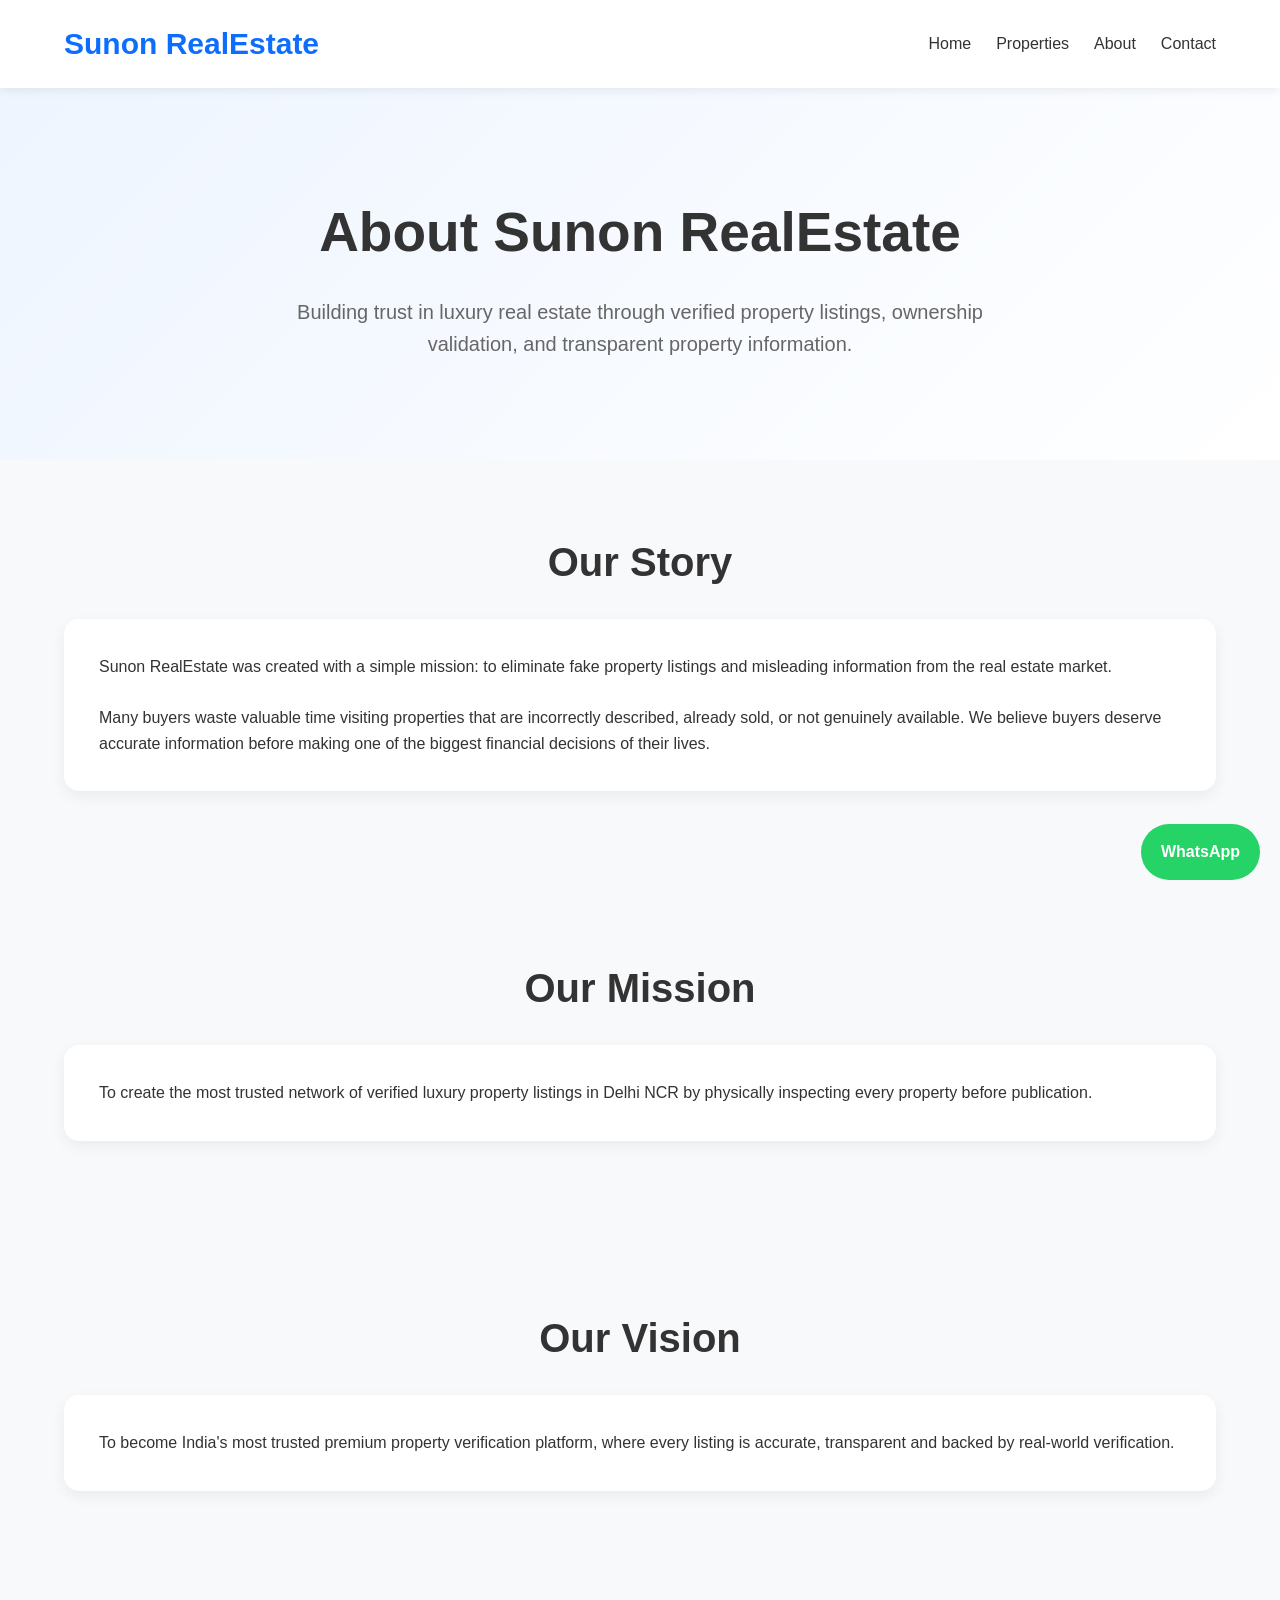
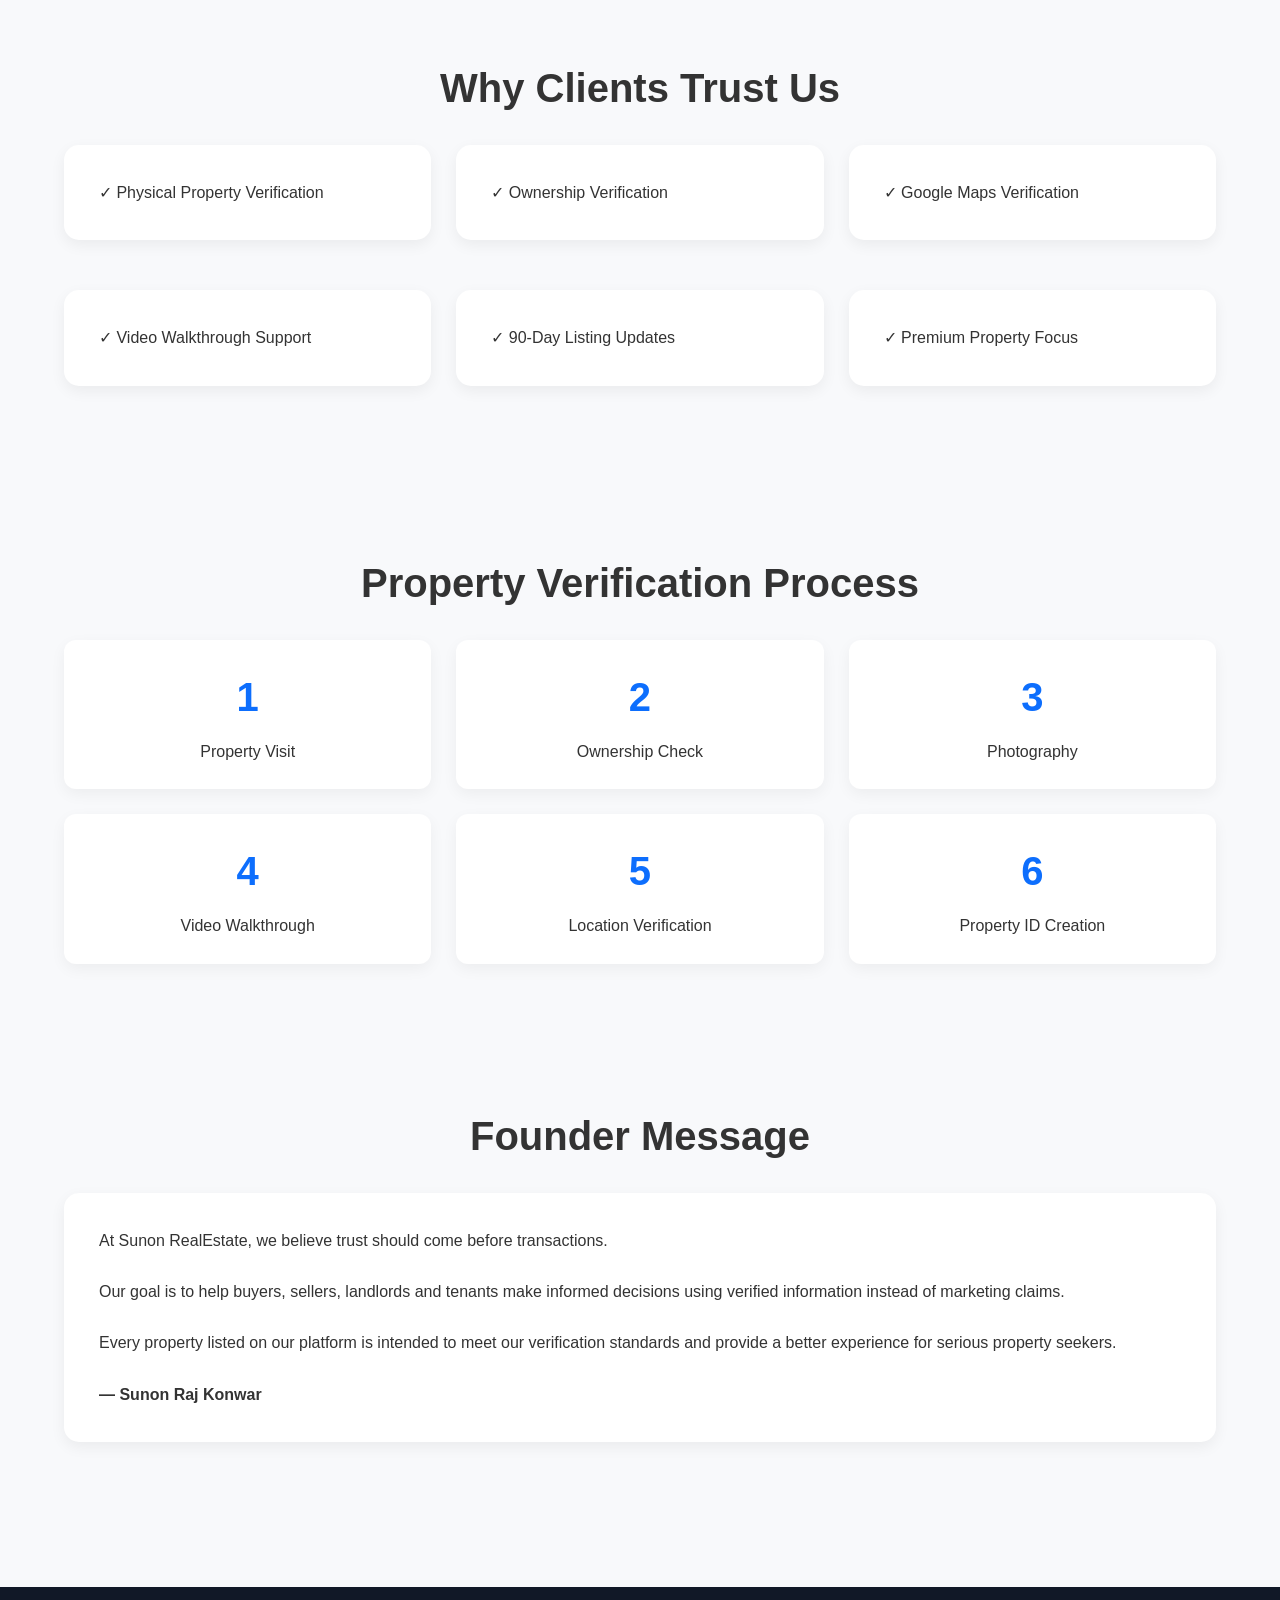
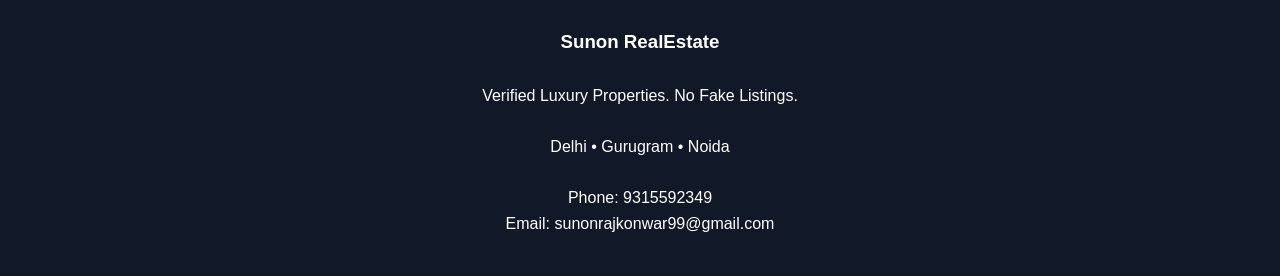
==== about.html @ 200cdff7 "Create about.html" ====
<!DOCTYPE html>
<html lang="en">
<head>
<meta charset="UTF-8">
<meta name="viewport" content="width=device-width, initial-scale=1.0">
<title>About Us | Sunon RealEstate</title>

<style>

*{
margin:0;
padding:0;
box-sizing:border-box;
font-family:Arial,sans-serif;
}

body{
background:#f8f9fb;
color:#333;
line-height:1.6;
}

.container{
width:90%;
max-width:1200px;
margin:auto;
}

header{
background:white;
position:sticky;
top:0;
z-index:1000;
box-shadow:0 2px 10px rgba(0,0,0,0.08);
}

nav{
display:flex;
justify-content:space-between;
align-items:center;
padding:20px 0;
}

.logo{
font-size:30px;
font-weight:bold;
color:#0d6efd;
}

nav ul{
display:flex;
list-style:none;
}

nav ul li{
margin-left:25px;
}

nav ul li a{
text-decoration:none;
color:#333;
font-weight:500;
}

.hero{
background:linear-gradient(135deg,#eef5ff,#ffffff);
padding:100px 0;
text-align:center;
}

.hero h1{
font-size:55px;
margin-bottom:20px;
}

.hero p{
max-width:700px;
margin:auto;
font-size:20px;
color:#666;
}

.section{
padding:70px 0;
}

.section h2{
font-size:40px;
margin-bottom:25px;
text-align:center;
}

.card{
background:white;
padding:35px;
border-radius:15px;
box-shadow:0 5px 15px rgba(0,0,0,0.06);
margin-bottom:25px;
}

.grid{
display:grid;
grid-template-columns:repeat(auto-fit,minmax(300px,1fr));
gap:25px;
}

.step{
background:white;
padding:25px;
border-radius:12px;
box-shadow:0 5px 15px rgba(0,0,0,0.05);
text-align:center;
}

.step-number{
font-size:40px;
font-weight:bold;
color:#0d6efd;
margin-bottom:10px;
}

.footer{
background:#111827;
color:white;
padding:40px;
text-align:center;
margin-top:50px;
}

.whatsapp{
position:fixed;
bottom:20px;
right:20px;
background:#25D366;
color:white;
padding:15px 20px;
border-radius:50px;
text-decoration:none;
font-weight:bold;
}

@media(max-width:768px){

.hero h1{
font-size:38px;
}

nav{
flex-direction:column;
}

nav ul{
margin-top:15px;
}

}

</style>
</head>

<body>

<header>

<div class="container">

<nav>

<div class="logo">
Sunon RealEstate
</div>

<ul>
<li><a href="index.html">Home</a></li>
<li><a href="properties.html">Properties</a></li>
<li><a href="about.html">About</a></li>
<li><a href="contact.html">Contact</a></li>
</ul>

</nav>

</div>

</header>

<section class="hero">

<div class="container">

<h1>About Sunon RealEstate</h1>

<p>
Building trust in luxury real estate through verified property listings,
ownership validation, and transparent property information.
</p>

</div>

</section>

<section class="section">

<div class="container">

<h2>Our Story</h2>

<div class="card">

<p>
Sunon RealEstate was created with a simple mission:
to eliminate fake property listings and misleading information
from the real estate market.
</p>

<br>

<p>
Many buyers waste valuable time visiting properties that
are incorrectly described, already sold, or not genuinely available.
We believe buyers deserve accurate information before making
one of the biggest financial decisions of their lives.
</p>

</div>

</div>

</section>

<section class="section">

<div class="container">

<h2>Our Mission</h2>

<div class="card">

<p>
To create the most trusted network of verified luxury property
listings in Delhi NCR by physically inspecting every property
before publication.
</p>

</div>

</div>

</section>

<section class="section">

<div class="container">

<h2>Our Vision</h2>

<div class="card">

<p>
To become India's most trusted premium property verification platform,
where every listing is accurate, transparent and backed by
real-world verification.
</p>

</div>

</div>

</section>

<section class="section">

<div class="container">

<h2>Why Clients Trust Us</h2>

<div class="grid">

<div class="card">
✓ Physical Property Verification
</div>

<div class="card">
✓ Ownership Verification
</div>

<div class="card">
✓ Google Maps Verification
</div>

<div class="card">
✓ Video Walkthrough Support
</div>

<div class="card">
✓ 90-Day Listing Updates
</div>

<div class="card">
✓ Premium Property Focus
</div>

</div>

</div>

</section>

<section class="section">

<div class="container">

<h2>Property Verification Process</h2>

<div class="grid">

<div class="step">
<div class="step-number">1</div>
Property Visit
</div>

<div class="step">
<div class="step-number">2</div>
Ownership Check
</div>

<div class="step">
<div class="step-number">3</div>
Photography
</div>

<div class="step">
<div class="step-number">4</div>
Video Walkthrough
</div>

<div class="step">
<div class="step-number">5</div>
Location Verification
</div>

<div class="step">
<div class="step-number">6</div>
Property ID Creation
</div>

</div>

</div>

</section>

<section class="section">

<div class="container">

<h2>Founder Message</h2>

<div class="card">

<p>
At Sunon RealEstate, we believe trust should come before
transactions.
</p>

<br>

<p>
Our goal is to help buyers, sellers, landlords and tenants
make informed decisions using verified information instead of
marketing claims.
</p>

<br>

<p>
Every property listed on our platform is intended to meet
our verification standards and provide a better experience
for serious property seekers.
</p>

<br>

<strong>
— Sunon Raj Konwar
</strong>

</div>

</div>

</section>

<footer class="footer">

<h3>Sunon RealEstate</h3>

<br>

<p>
Verified Luxury Properties. No Fake Listings.
</p>

<br>

<p>
Delhi • Gurugram • Noida
</p>

<br>

<p>
Phone: 9315592349
</p>

<p>
Email: sunonrajkonwar99@gmail.com
</p>

</footer>

<a href="https://wa.me/919315592349" class="whatsapp">
WhatsApp
</a>

</body>
</html>
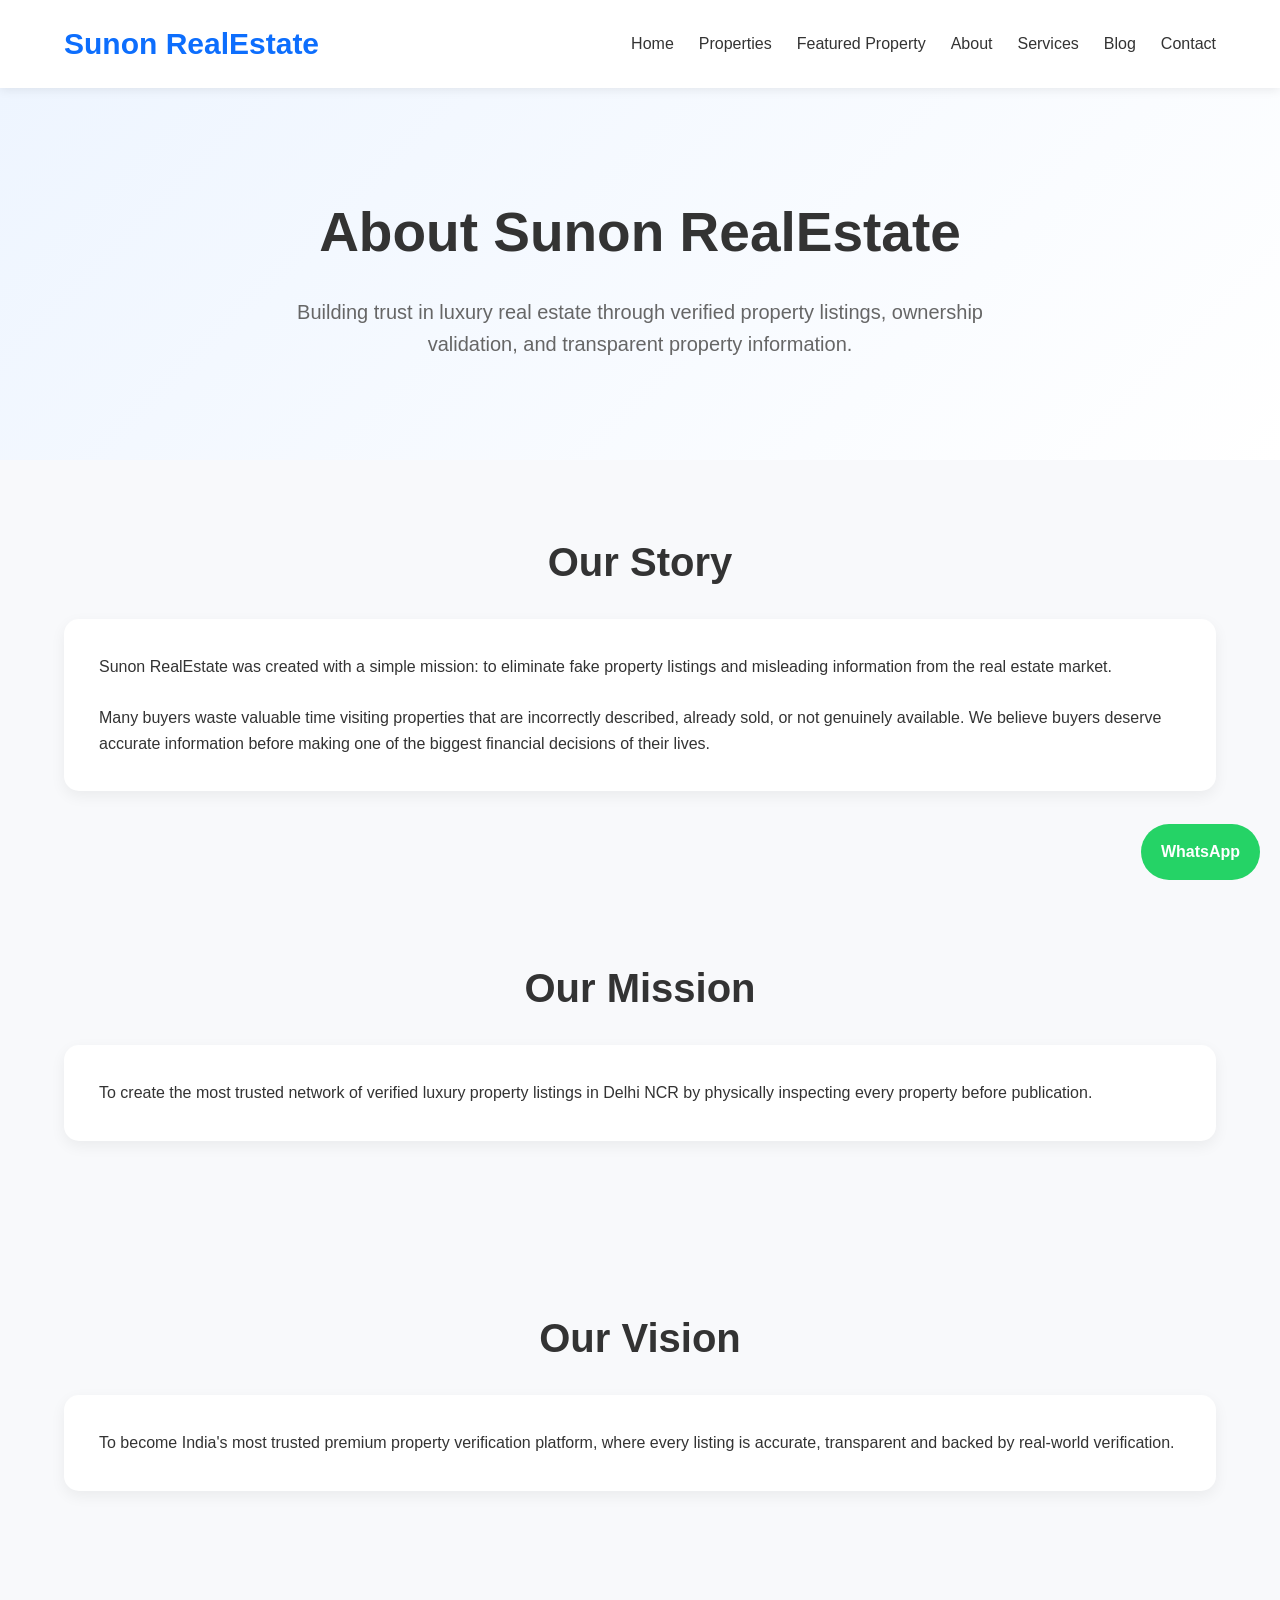
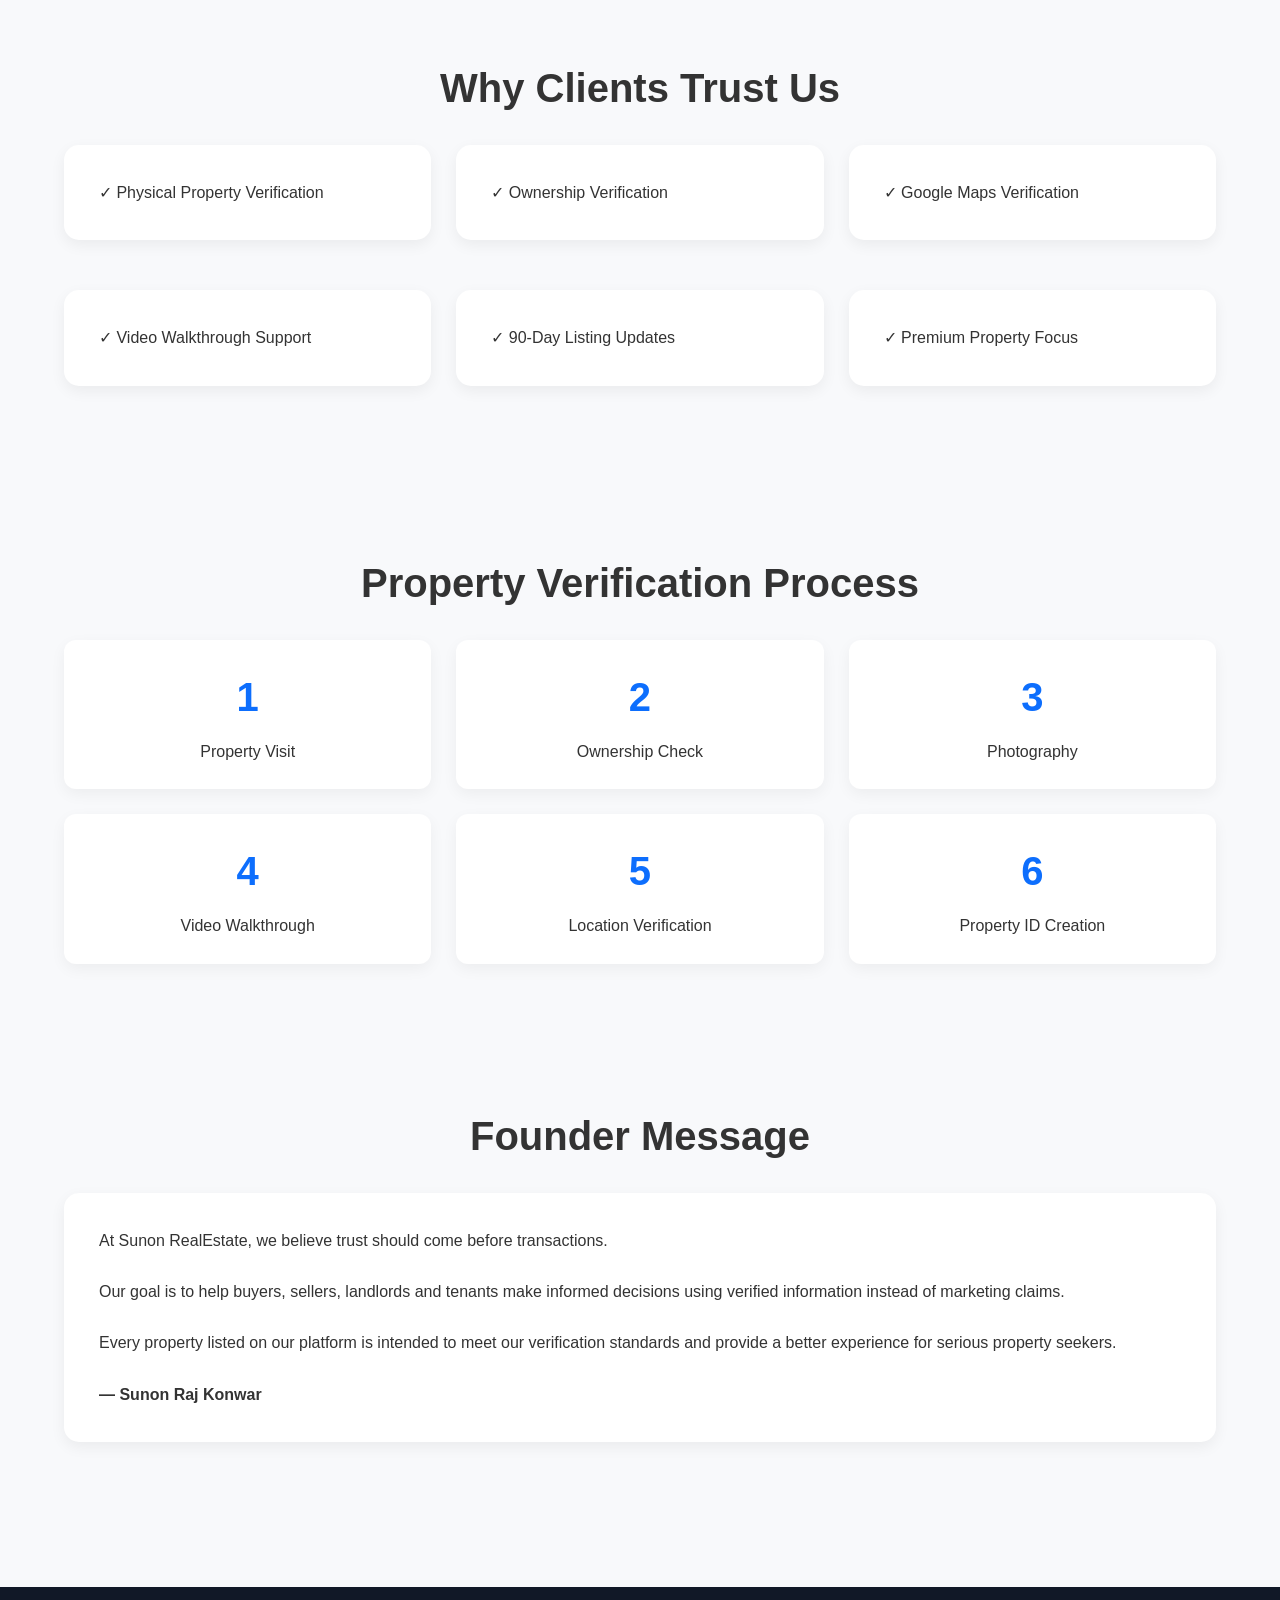
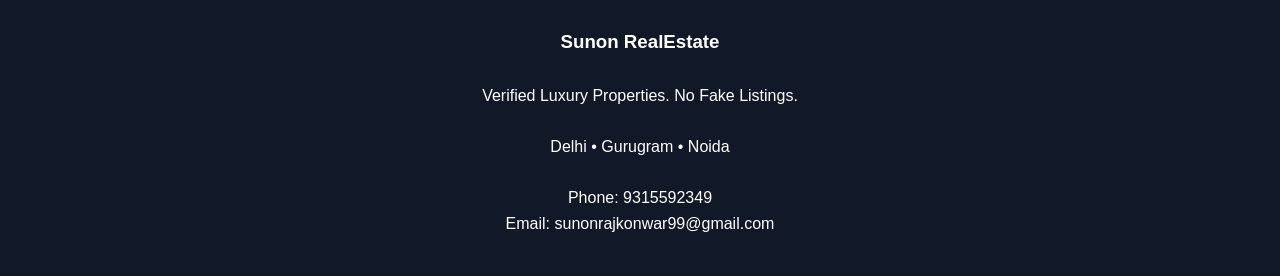
==== commit 40ea0a8c: "Update about.html" ====
--- a/about.html
+++ b/about.html
@@ -173,7 +173,10 @@
 <ul>
 <li><a href="index.html">Home</a></li>
 <li><a href="properties.html">Properties</a></li>
+<li><a href="property.html">Featured Property</a></li>
 <li><a href="about.html">About</a></li>
+<li><a href="services.html">Services</a></li>
+<li><a href="blog.html">Blog</a></li>
 <li><a href="contact.html">Contact</a></li>
 </ul>
 
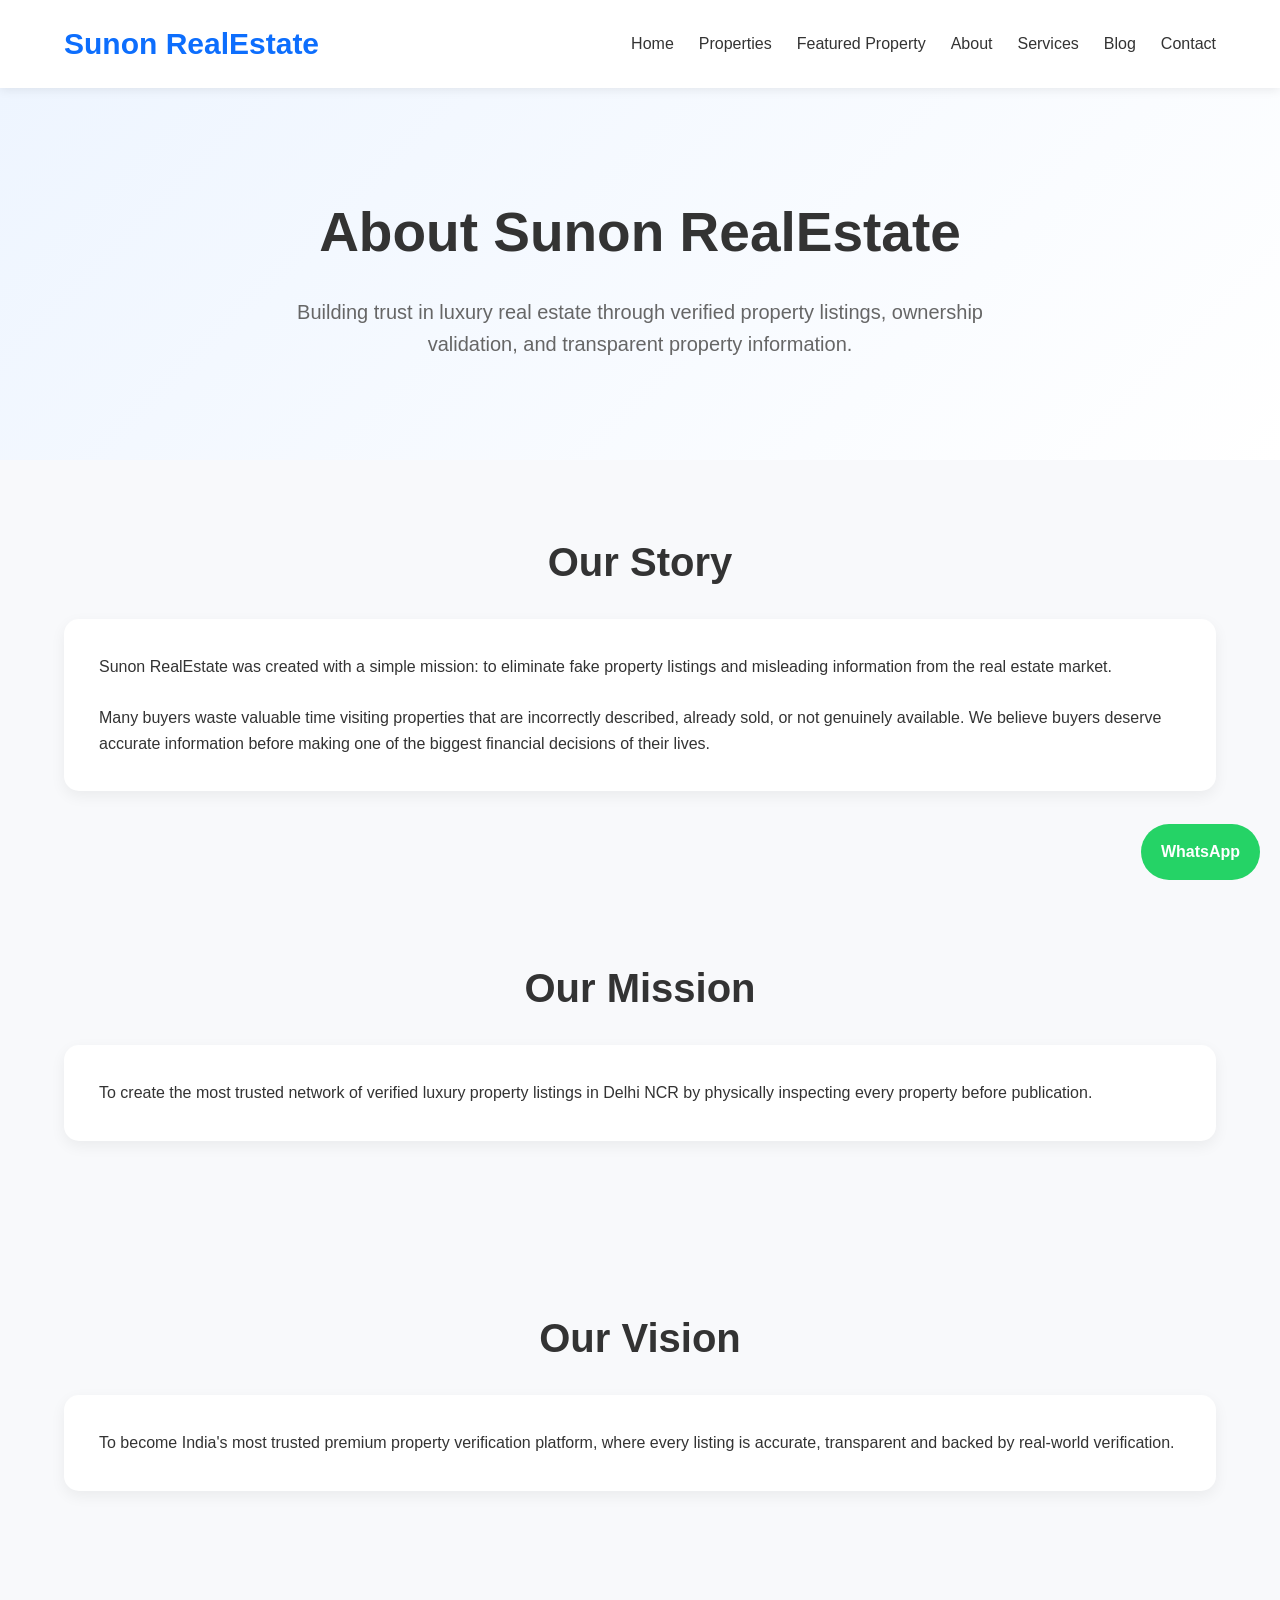
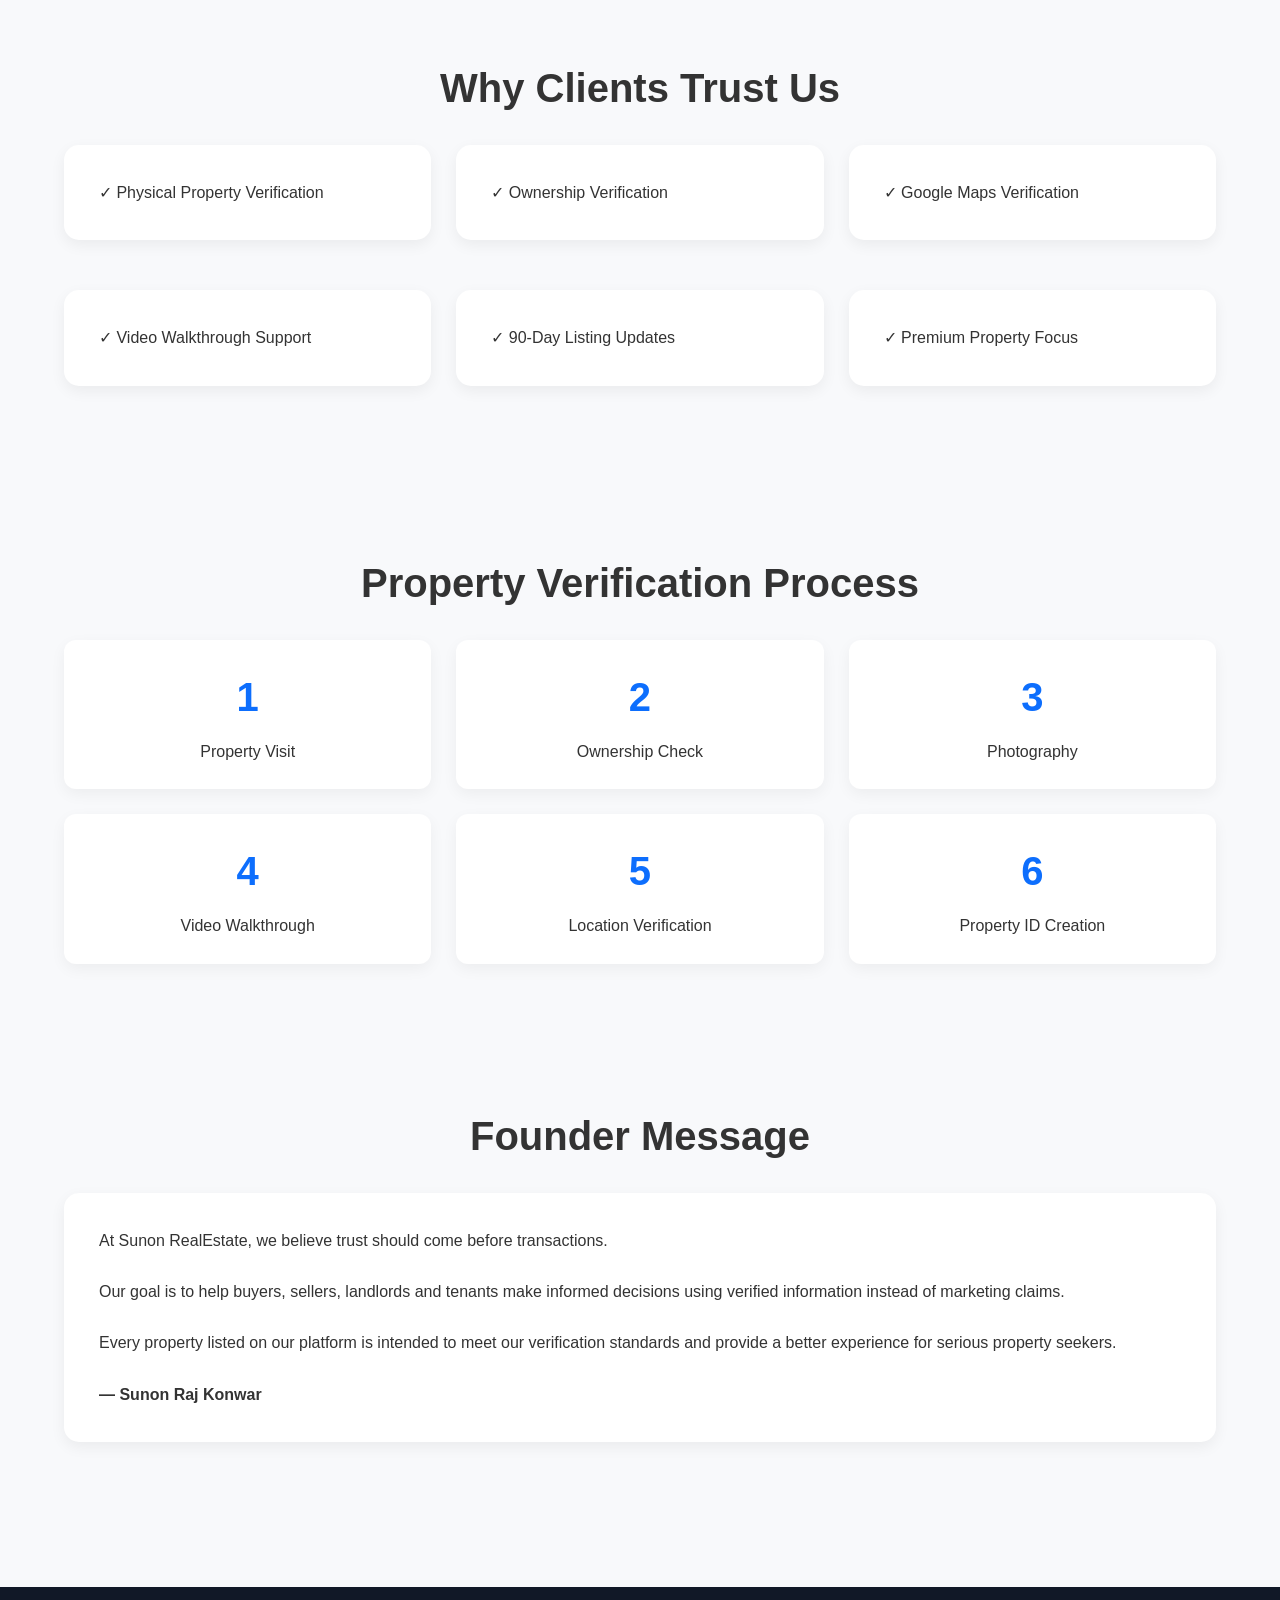
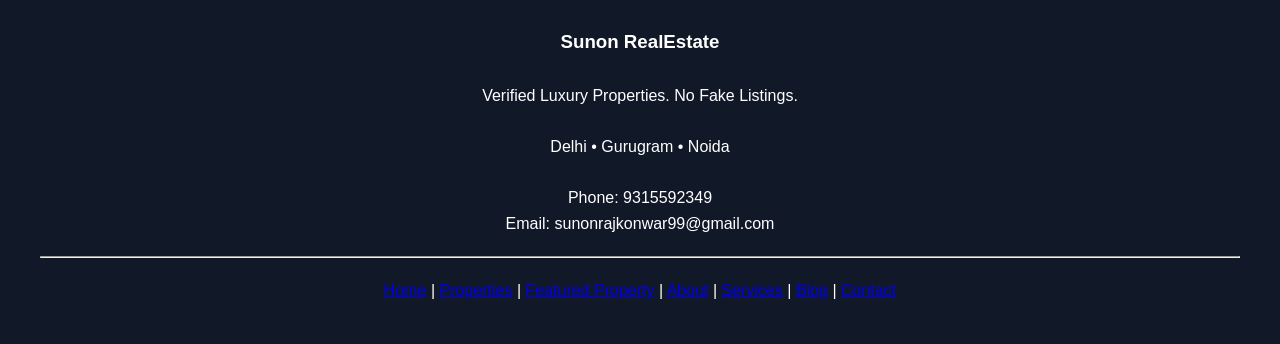
==== commit bc90ae7e: "Update about.html" ====
--- a/about.html
+++ b/about.html
@@ -418,7 +418,17 @@
 <p>
 Email: sunonrajkonwar99@gmail.com
 </p>
-
+<hr style="margin:20px 0;">
+
+<p>
+<a href="index.html">Home</a> |
+<a href="properties.html">Properties</a> |
+<a href="property.html">Featured Property</a> |
+<a href="about.html">About</a> |
+<a href="services.html">Services</a> |
+<a href="blog.html">Blog</a> |
+<a href="contact.html">Contact</a>
+</p>
 </footer>
 
 <a href="https://wa.me/919315592349" class="whatsapp">
